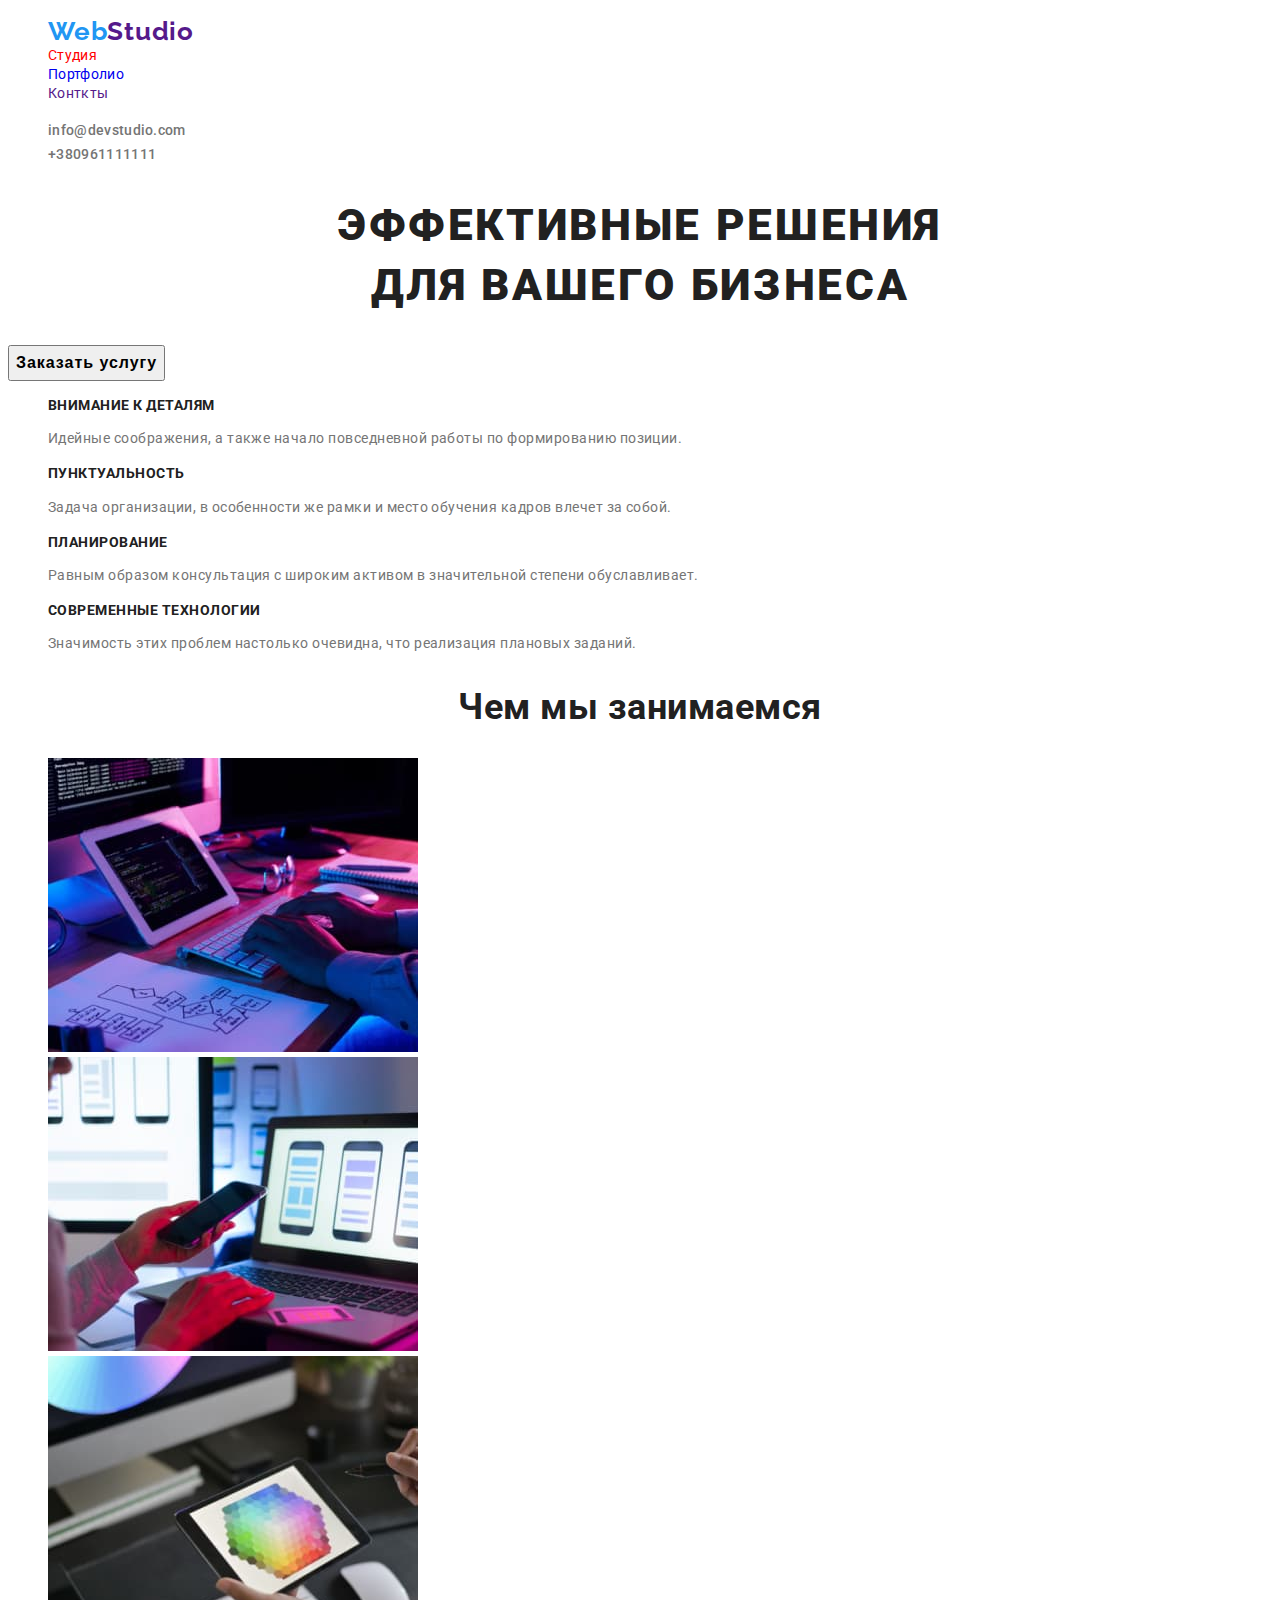
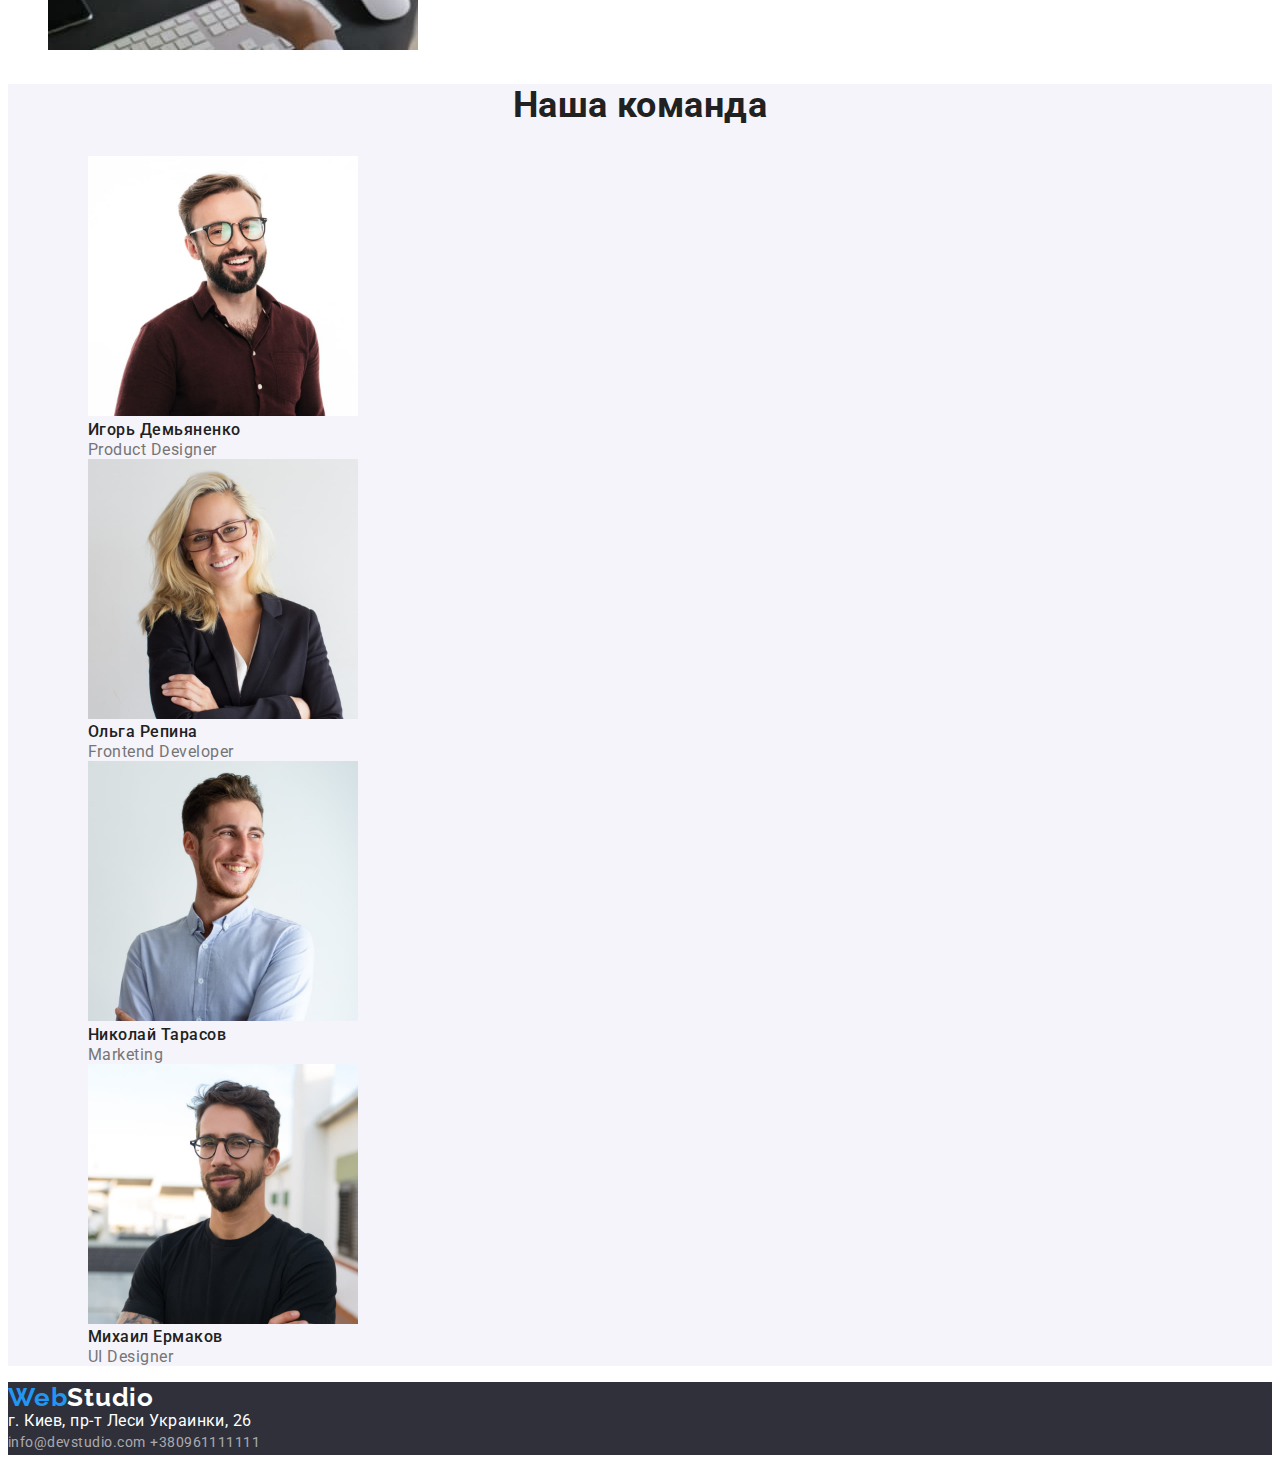
==== index.html @ e933409e "комит для начала работы по блочным элементам" ====
<!DOCTYPE html>
<html lang="ru">
<head>
    <meta charset="UTF-8">
    <meta name="viewport" content="width=device-width, initial-scale=1.0">
    <title>Главная</title>
    <link rel="stylesheet" href="https://fonts.googleapis.com/css2?family=Raleway:wght@700&family=Roboto:wght@400;500;700;900&display=swap">
    <link rel="stylesheet" href="./css/main.css">
    <link rel="stylesheet" href="./css/studio.css">
</head>
<body>
    <header>
        <nav>
            <ul>
                <li><a class="link logo" href=""><span class="accent">Web</span>Studio</a></li>
                <li><a class="link nav-link current" href="./index.html">Студия</a></li>
                <li><a class="link nav-link" href="./portfolio.html">Портфолио</a></li>
                <li><a class="link nav-link" href="">Конткты</a></li>
            </ul>
        </nav>
            <ul>
                <li><a class="link text adr-header" href="mailto:info@devstudio.com">info@devstudio.com</a></li>
                <li><a class="link text adr-header" href="tel:+380961111111">+380961111111</a></li>
            </ul>
    </header>
        <main>
            <!--Hero section-->
            <section>
                <h1 class="hero-title">эффективные решения<br /> для вашего бизнеса</h1>
                <button class="hero-botton">Заказать услугу</button>
            </section>
            <Section>
                <!--Заголовок h2 не должен быть виден в итоговом варианте-->
                <h2 hidden="">что мы можем предложить</h2>
                <ul>
                    <li>
                        <h3 class="title-three">внимание к деталям</h3>
                        <p class="text">Идейные соображения, а также начало повседневной работы по формированию позиции.</p>
                    </li>
                    <li>
                        <h3 class="title-three">пунктуальность</h3>
                        <p class="text">Задача организации, в особенности же рамки и место обучения кадров влечет за собой.</p>
                    </li>
                    <li>
                        <h3 class="title-three">Планирование</h3>
                        <p class="text">Равным образом консультация с широким активом в значительной степени обуславливает.</p>
                    </li>
                    <li>
                        <h3 class="title-three">Современные технологии</h3>
                        <p class="text">Значимость этих проблем настолько очевидна, что реализация плановых заданий.</p>
                    </li>
                </ul>
            </Section>
            
            <section>
                <h2 class="title-two">Чем мы занимаемся</h2>
                <ul>
                    <li>
                        <img src="./image/img1.jpg" alt="" width="370">
                    </li>
                    <li>
                        <img src="./image/img2.jpg" alt="" width="370">
                    </li>
                    <li>
                        <img src="./image/img3.jpg" alt="" width="370">
                    </li>
                </ul>
            </section>
            
            <section class="human">
                <h2 class="title-two">Наша команда</h2>
                <ul>
                    <li>
                        <ul>
                            <li><img src="image/img00.jpg" alt="Фото сотрудника" width="270"></li>
                            <li class="employee">Игорь Демьяненко</li>
                            <li class="employee-position">Product Designer</li>
                        </ul>
                    </li>
                    <li>
                        <ul>
                            <li><img src="image/img01.jpg" alt="Фото сотрудника" width="270"></li>
                            <li class="employee">Ольга Репина</li>
                            <li class="employee-position">Frontend Developer</li>
                        </ul>
                    </li>
                    <li>
                        <ul>
                            <li><img src="image/img02.jpg" alt="Фото сотрудника" width="270"></li>
                            <li class="employee">Николай Тарасов</li>
                            <li class="employee-position">Marketing</li>
                        </ul>
                    </li>
                    <li>
                        <ul>
                            <li><img src="image/img03.jpg" alt="Фото сотрудника" width="270"></li>
                            <li class="employee">Михаил Ермаков</li>
                            <li class="employee-position">UI Designer</li>
                        </ul>
                    </li>
                </ul>
            </section>
        </main>
       <footer>
            <a href="" class="link logo"><span class="accent">Web</span>Studio</a>
            <address class="address">г. Киев, пр-т Леси Украинки, 26</address>

            <address>
                <a class="link adr-footer" href="mailto:info@devstudio.com">info@devstudio.com</a>
                <a class="link adr-footer" href="tel:+380961111111">+380961111111</a>
            </address>
       </footer>
</body>
</html>
---- css/main.css ----
:root {
  --color-link: #2196f3;
  --color-text: #757575;
  --color-button-text: #ffffff;
}
body {
  font-family: 'Roboto', sans-serif;
  color: #212121;
  background-color: #fff;
  line-height: 1.17;
}
.logo {
  font-family: 'Raleway', serif;
  font-size: 26px;
  font-weight: 700;
  letter-spacing: 0.03em;
}
.text {
  color: var(--color-text);
  line-height: 1.71;
  font-size: 14px;
}
.nav-link {
  font-size: 14px;
  font-weight: 400;
}
.adr-header {
  font-size: 14px;
  font-style: normal;
  font-weight: 500;
  line-height: 1.71;
}
.adr-footer {
  font-size: 14px;
  font-style: normal;
  line-height: 1.71;
  color: rgba(255, 255, 255, 0.6);
}
footer {
  background-color: #2f303a;
  letter-spacing: 0.03em;
}
footer > a {
  color: #ffffff;
}
.address {
  color: #ffffff;
  font-style: normal;
}

.current {
  color: red;
}
.accent {
  color: var(--color-link);
}
.link:hover,
.link:focus {
  color: var(--color-link);
}
.link {
  text-decoration: none;
}
ul {
  list-style: none;
}
header {
  letter-spacing: 0.02em;
}
main {
  letter-spacing: 0.03em;
}
.employee-position {
  line-height: 1.19;
  color: var(--color-text);
  font-size: 16px;
}
---- css/studio.css ----
/*так можно написать в файле CSS комментарий*/

/* ctrl+слэш создаёт комментарий */

.hero-botton:hover,
.hero-botton:focus {
  background-color: var(--color-link);
  color: var(--color-button-text);
  cursor: pointer;
}
.hero-botton {
  font-size: 16px;
  font-weight: 700;
  line-height: 1.875;
  letter-spacing: 0.06em;
}
.hero-title {
  font-size: 44px;
  font-weight: 900;
  line-height: 1.36;
  text-transform: uppercase;
  letter-spacing: 0.06em;
  text-align: center;
}

.title-three {
  text-transform: uppercase;
  font-size: 14px;
}
.title-two {
  font-size: 36px;
}
.employee {
  font-size: 16px;
  font-weight: 500;
}

.human {
  background-color: #f5f4fa;
}
h2 {
  text-align: center;
  font-weight: 700;
}
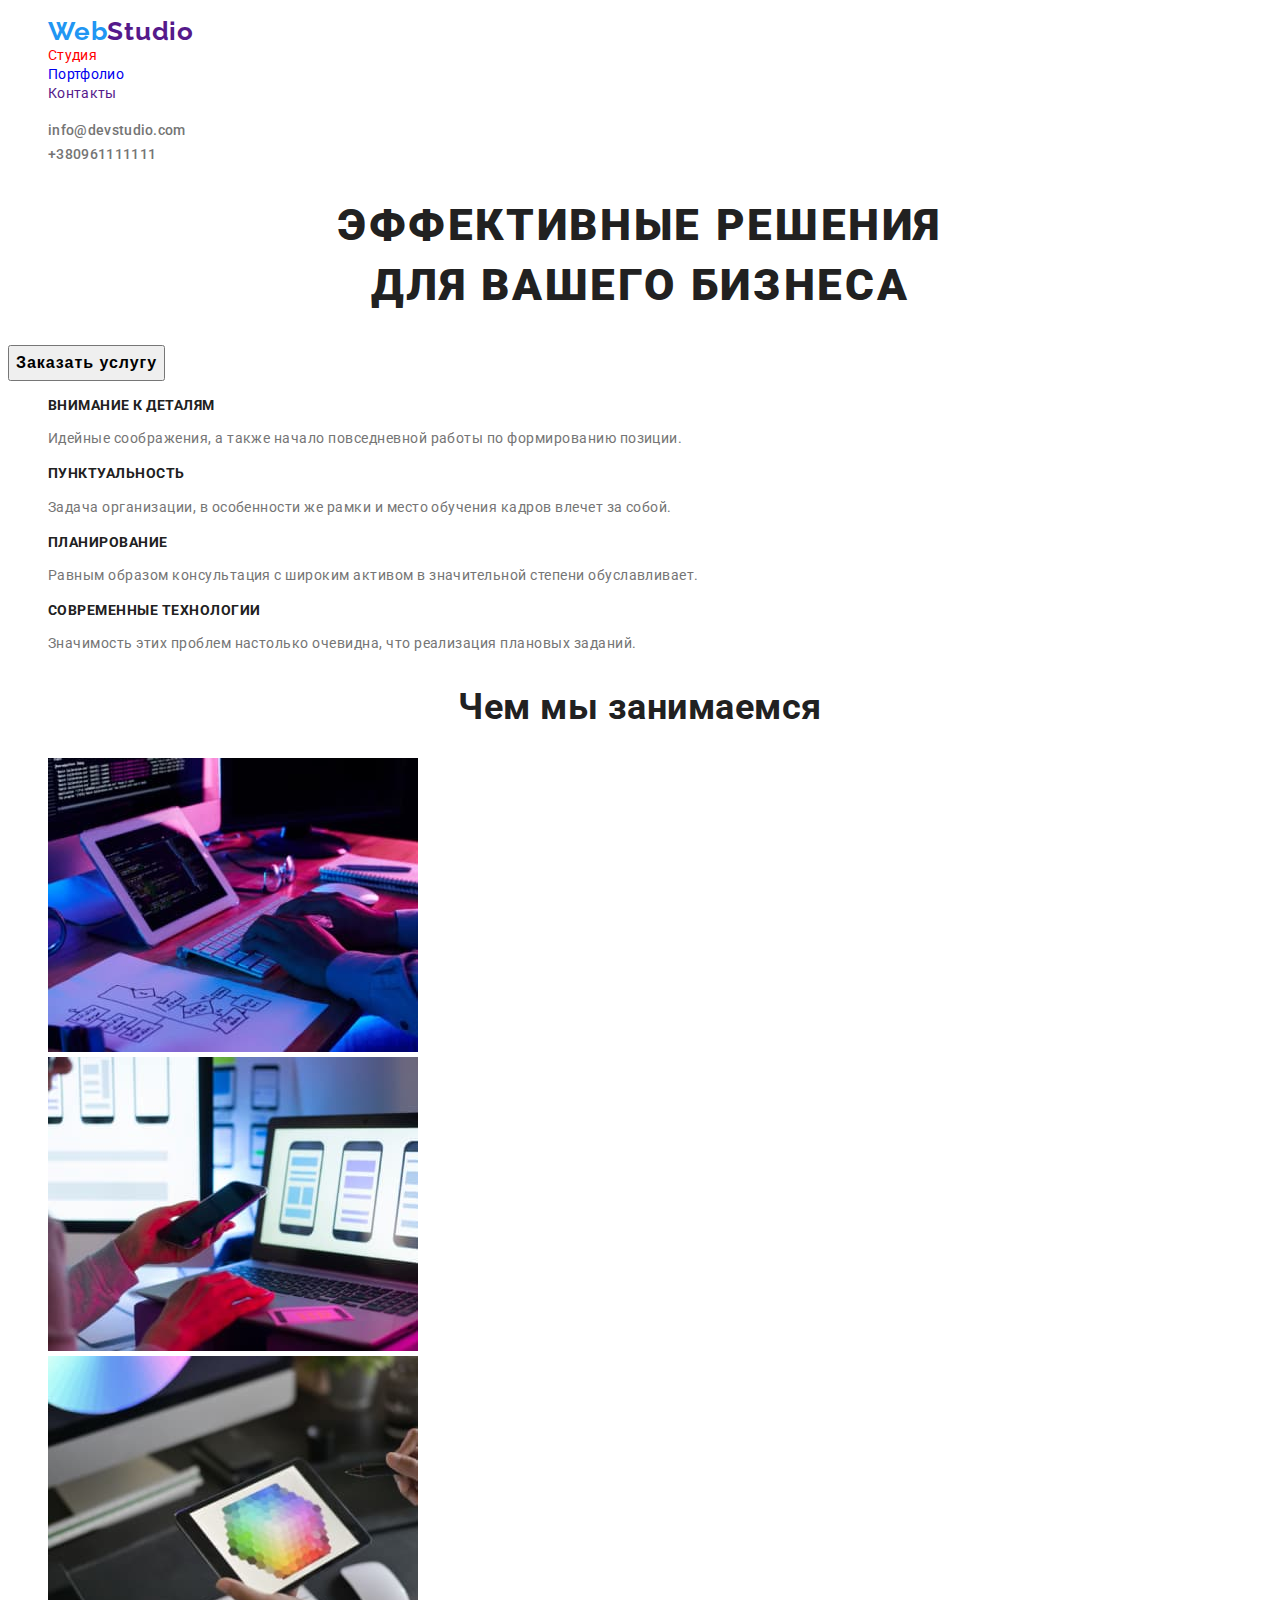
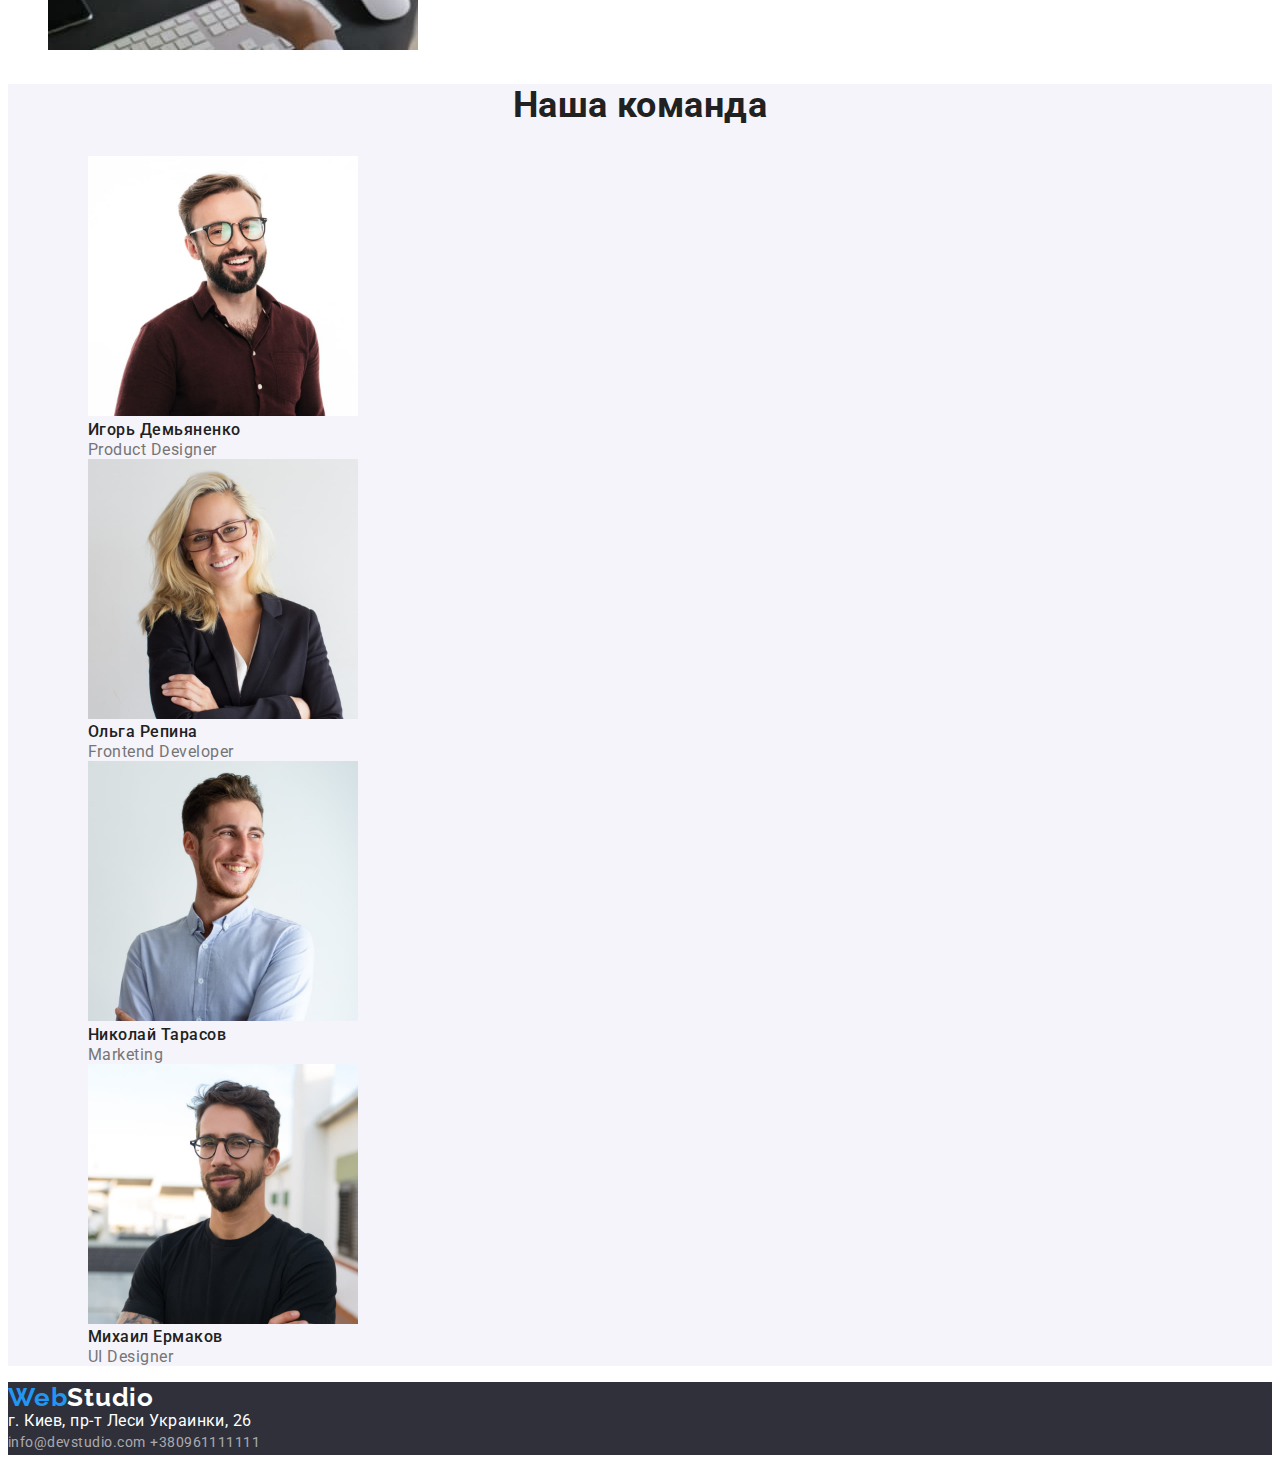
==== commit 9fede89c: "Нормализатор+шрифты 2 страницы" ====
--- a/index.html
+++ b/index.html
@@ -4,6 +4,7 @@
     <meta charset="UTF-8">
     <meta name="viewport" content="width=device-width, initial-scale=1.0">
     <title>Главная</title>
+    <link rel="stylesheet" href="https://necolas.github.io/normalize.css/latest/normalize.css">
     <link rel="stylesheet" href="https://fonts.googleapis.com/css2?family=Raleway:wght@700&family=Roboto:wght@400;500;700;900&display=swap">
     <link rel="stylesheet" href="./css/main.css">
     <link rel="stylesheet" href="./css/studio.css">
@@ -15,7 +16,7 @@
                 <li><a class="link logo" href=""><span class="accent">Web</span>Studio</a></li>
                 <li><a class="link nav-link current" href="./index.html">Студия</a></li>
                 <li><a class="link nav-link" href="./portfolio.html">Портфолио</a></li>
-                <li><a class="link nav-link" href="">Конткты</a></li>
+                <li><a class="link nav-link" href="">Контакты</a></li>
             </ul>
         </nav>
             <ul>
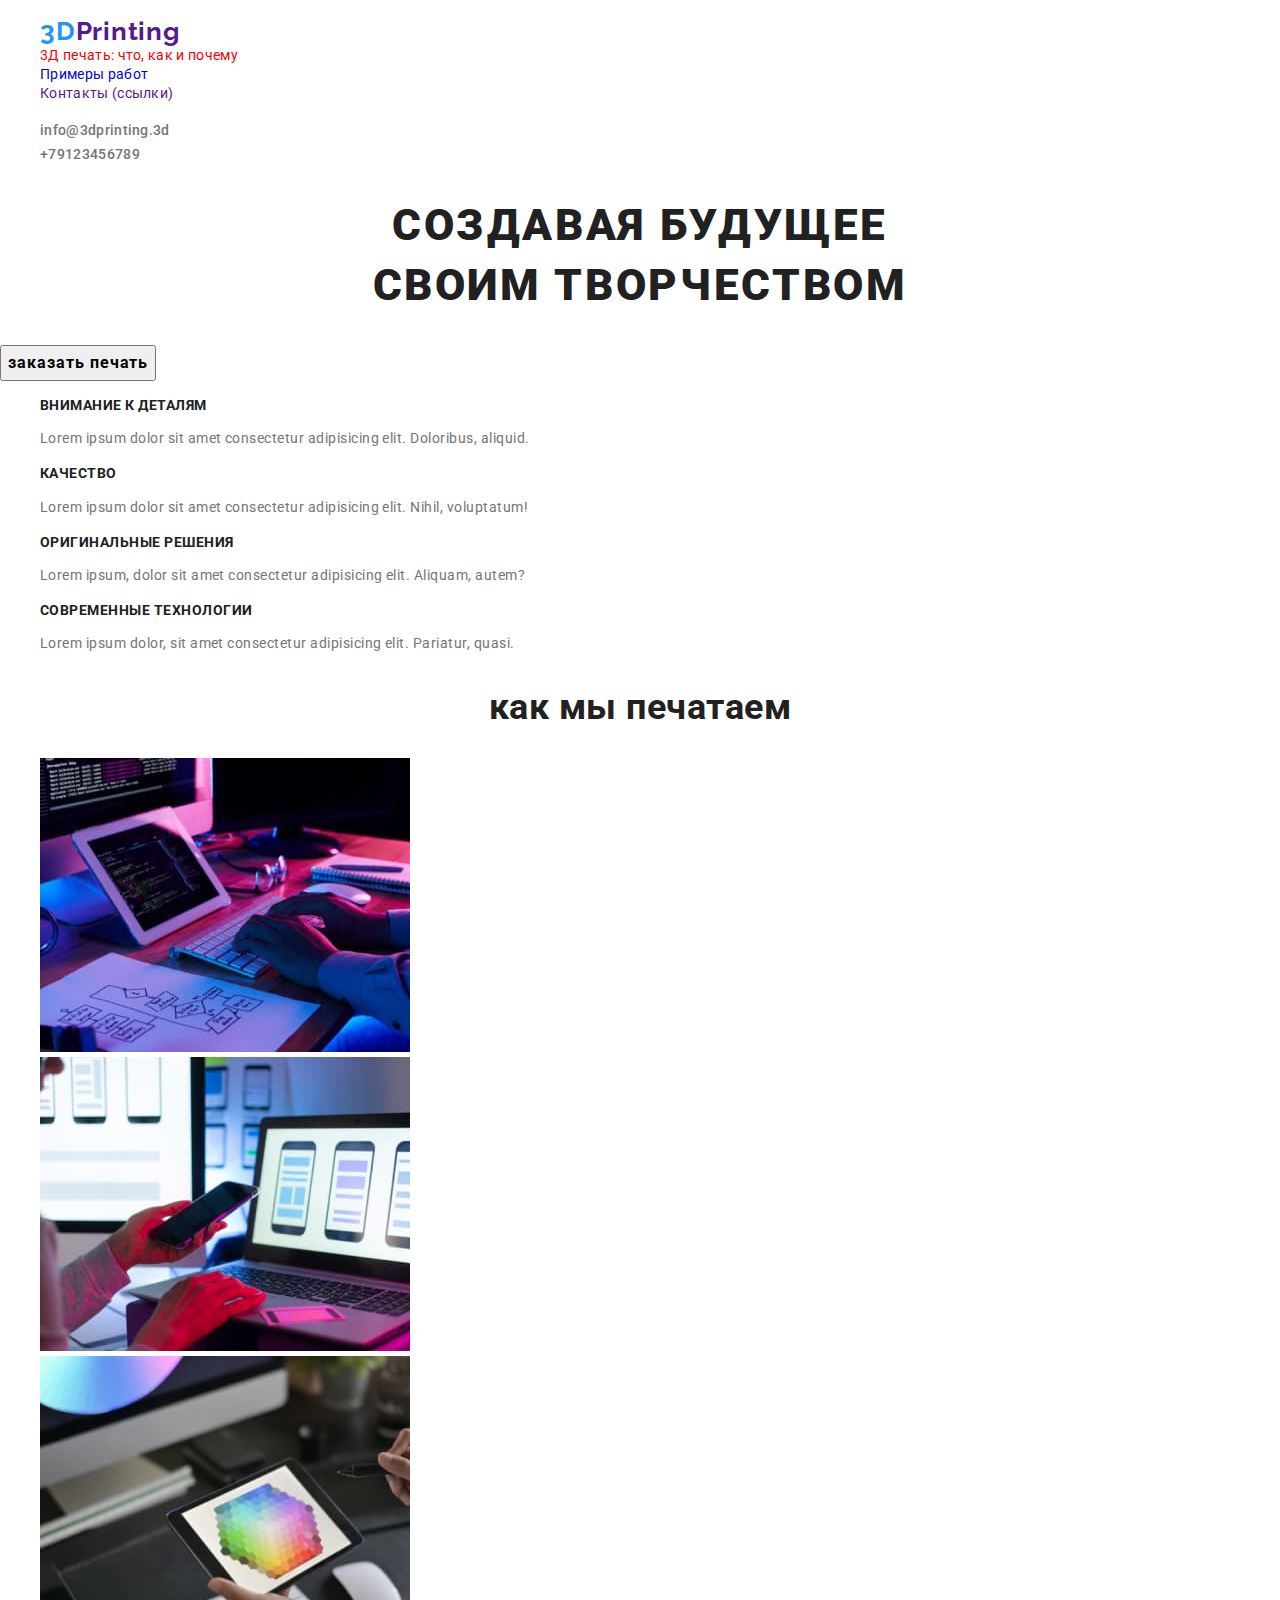
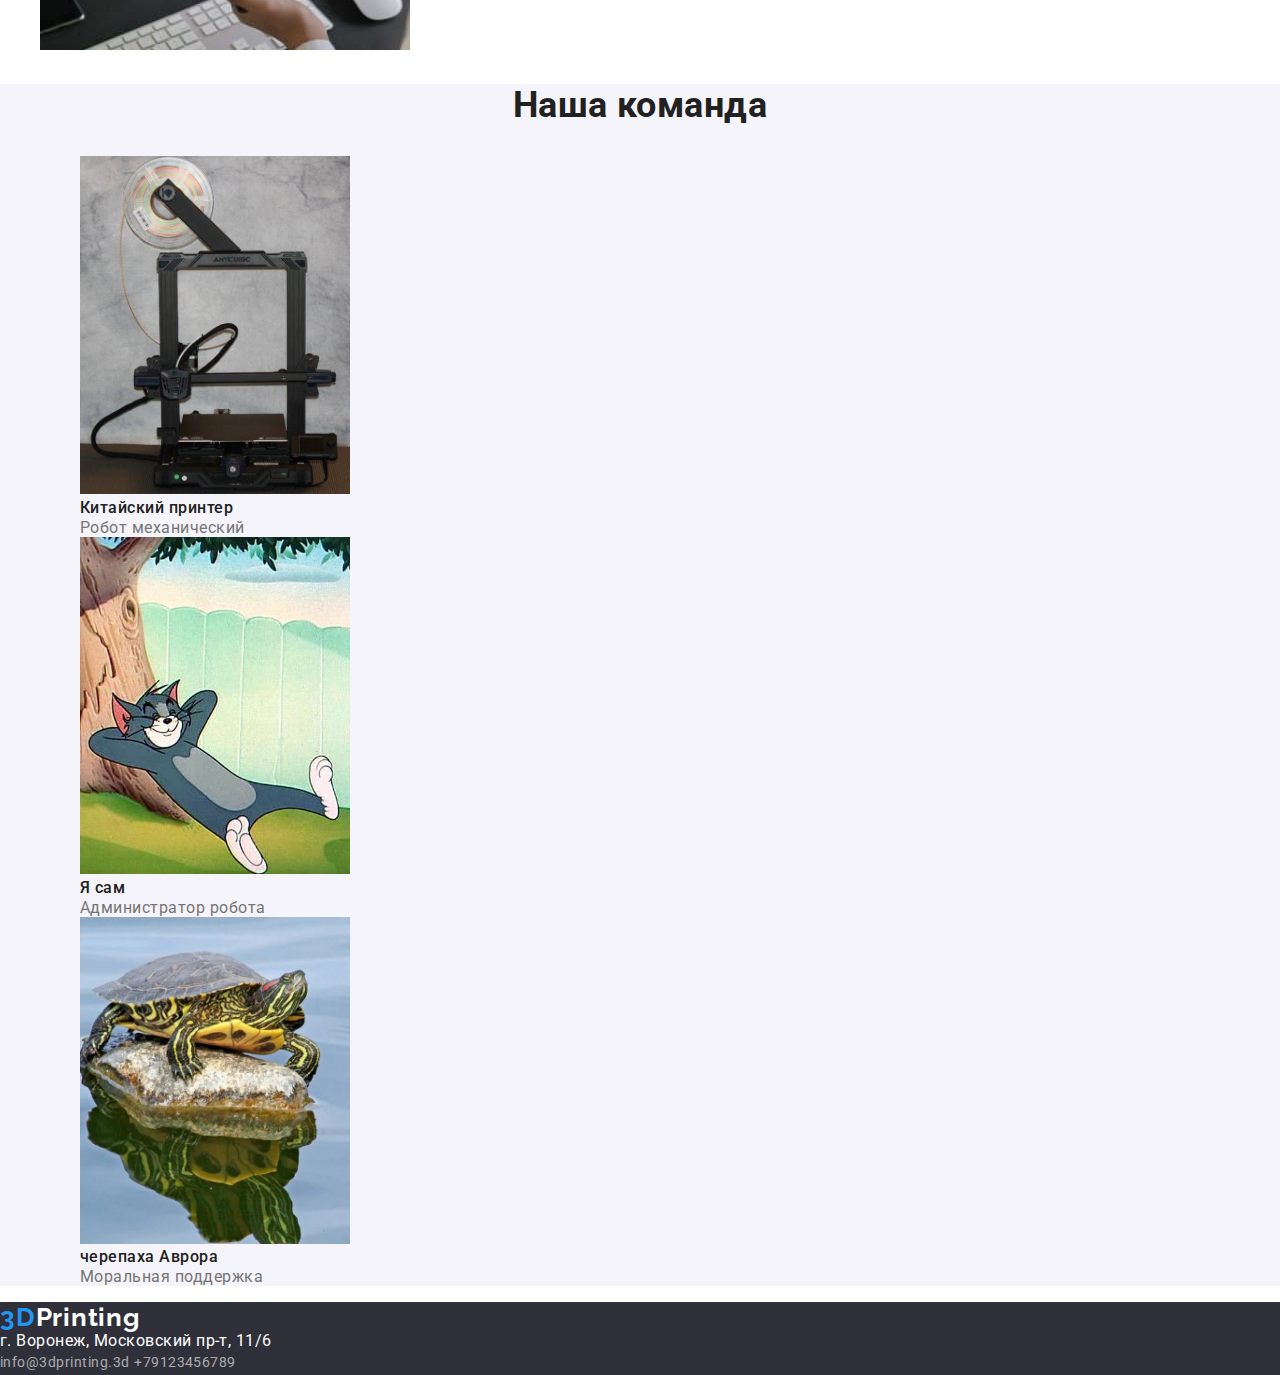
==== commit f33e05b4: "Изменяю сайт на 3D Printing" ====
--- a/index.html
+++ b/index.html
@@ -4,8 +4,8 @@
     <meta charset="UTF-8">
     <meta name="viewport" content="width=device-width, initial-scale=1.0">
     <title>Главная</title>
-    <link rel="stylesheet" href="https://necolas.github.io/normalize.css/latest/normalize.css">
     <link rel="stylesheet" href="https://fonts.googleapis.com/css2?family=Raleway:wght@700&family=Roboto:wght@400;500;700;900&display=swap">
+    <link rel="stylesheet" href="https://cdnjs.cloudflare.com/ajax/libs/modern-normalize/1.0.0/modern-normalize.min.css">
     <link rel="stylesheet" href="./css/main.css">
     <link rel="stylesheet" href="./css/studio.css">
 </head>
@@ -13,22 +13,22 @@
     <header>
         <nav>
             <ul>
-                <li><a class="link logo" href=""><span class="accent">Web</span>Studio</a></li>
-                <li><a class="link nav-link current" href="./index.html">Студия</a></li>
-                <li><a class="link nav-link" href="./portfolio.html">Портфолио</a></li>
-                <li><a class="link nav-link" href="">Контакты</a></li>
+                <li><a class="link logo" href=""><span class="accent">3D</span>Printing</a></li>
+                <li><a class="link nav-link current" href="./index.html">3Д печать: что, как и почему</a></li>
+                <li><a class="link nav-link" href="./portfolio.html">Примеры работ</a></li>
+                <li><a class="link nav-link" href="">Контакты (ссылки)</a></li>
             </ul>
         </nav>
             <ul>
-                <li><a class="link text adr-header" href="mailto:info@devstudio.com">info@devstudio.com</a></li>
-                <li><a class="link text adr-header" href="tel:+380961111111">+380961111111</a></li>
+                <li><a class="link text adr-header" href="mailto:info@3dprinting.3d">info@3dprinting.3d</a></li>
+                <li><a class="link text adr-header" href="tel:+79123456789">+79123456789</a></li>
             </ul>
     </header>
         <main>
             <!--Hero section-->
             <section>
-                <h1 class="hero-title">эффективные решения<br /> для вашего бизнеса</h1>
-                <button class="hero-botton">Заказать услугу</button>
+                <h1 class="hero-title">создавая будущее<br /> своим творчеством</h1>
+                <button class="hero-botton">заказать печать</button>
             </section>
             <Section>
                 <!--Заголовок h2 не должен быть виден в итоговом варианте-->
@@ -36,25 +36,25 @@
                 <ul>
                     <li>
                         <h3 class="title-three">внимание к деталям</h3>
-                        <p class="text">Идейные соображения, а также начало повседневной работы по формированию позиции.</p>
+                        <p class="text">Lorem ipsum dolor sit amet consectetur adipisicing elit. Doloribus, aliquid.</p>
                     </li>
                     <li>
-                        <h3 class="title-three">пунктуальность</h3>
-                        <p class="text">Задача организации, в особенности же рамки и место обучения кадров влечет за собой.</p>
+                        <h3 class="title-three">качество</h3>
+                        <p class="text">Lorem ipsum dolor sit amet consectetur adipisicing elit. Nihil, voluptatum!</p>
                     </li>
                     <li>
-                        <h3 class="title-three">Планирование</h3>
-                        <p class="text">Равным образом консультация с широким активом в значительной степени обуславливает.</p>
+                        <h3 class="title-three">оригинальные решения</h3>
+                        <p class="text">Lorem ipsum, dolor sit amet consectetur adipisicing elit. Aliquam, autem?</p>
                     </li>
                     <li>
                         <h3 class="title-three">Современные технологии</h3>
-                        <p class="text">Значимость этих проблем настолько очевидна, что реализация плановых заданий.</p>
+                        <p class="text">Lorem ipsum dolor, sit amet consectetur adipisicing elit. Pariatur, quasi.</p>
                     </li>
                 </ul>
             </Section>
             
             <section>
-                <h2 class="title-two">Чем мы занимаемся</h2>
+                <h2 class="title-two">как мы печатаем</h2>
                 <ul>
                     <li>
                         <img src="./image/img1.jpg" alt="" width="370">
@@ -73,42 +73,35 @@
                 <ul>
                     <li>
                         <ul>
-                            <li><img src="image/img00.jpg" alt="Фото сотрудника" width="270"></li>
-                            <li class="employee">Игорь Демьяненко</li>
-                            <li class="employee-position">Product Designer</li>
+                            <li><img src="image/img000.jpg" alt="Фото сотрудника" width="270"></li>
+                            <li class="employee">Китайский принтер</li>
+                            <li class="employee-position">Робот механический</li>
                         </ul>
                     </li>
                     <li>
                         <ul>
-                            <li><img src="image/img01.jpg" alt="Фото сотрудника" width="270"></li>
-                            <li class="employee">Ольга Репина</li>
-                            <li class="employee-position">Frontend Developer</li>
+                            <li><img src="image/img001.jpg" alt="Фото сотрудника" width="270"></li>
+                            <li class="employee">Я сам</li>
+                            <li class="employee-position">Администратор робота</li>
                         </ul>
                     </li>
                     <li>
                         <ul>
-                            <li><img src="image/img02.jpg" alt="Фото сотрудника" width="270"></li>
-                            <li class="employee">Николай Тарасов</li>
-                            <li class="employee-position">Marketing</li>
-                        </ul>
-                    </li>
-                    <li>
-                        <ul>
-                            <li><img src="image/img03.jpg" alt="Фото сотрудника" width="270"></li>
-                            <li class="employee">Михаил Ермаков</li>
-                            <li class="employee-position">UI Designer</li>
+                            <li><img src="image/img002.jpg" alt="Фото сотрудника" width="270"></li>
+                            <li class="employee">черепаха Аврора</li>
+                            <li class="employee-position">Моральная поддержка</li>
                         </ul>
                     </li>
                 </ul>
             </section>
         </main>
        <footer>
-            <a href="" class="link logo"><span class="accent">Web</span>Studio</a>
-            <address class="address">г. Киев, пр-т Леси Украинки, 26</address>
+            <a href="" class="link logo"><span class="accent">3D</span>Printing</a>
+            <address class="address">г. Воронеж, Московский пр-т, 11/6</address>
 
             <address>
-                <a class="link adr-footer" href="mailto:info@devstudio.com">info@devstudio.com</a>
-                <a class="link adr-footer" href="tel:+380961111111">+380961111111</a>
+                <a class="link adr-footer" href="mailto:info@3dprinting.3d">info@3dprinting.3d</a>
+                <a class="link adr-footer" href="tel:+79123456789">+79123456789</a>
             </address>
        </footer>
 </body>
--- a/css/main.css
+++ b/css/main.css
@@ -8,6 +8,7 @@
   color: #212121;
   background-color: #fff;
   line-height: 1.17;
+  margin: 0;
 }
 .logo {
   font-family: 'Raleway', serif;
